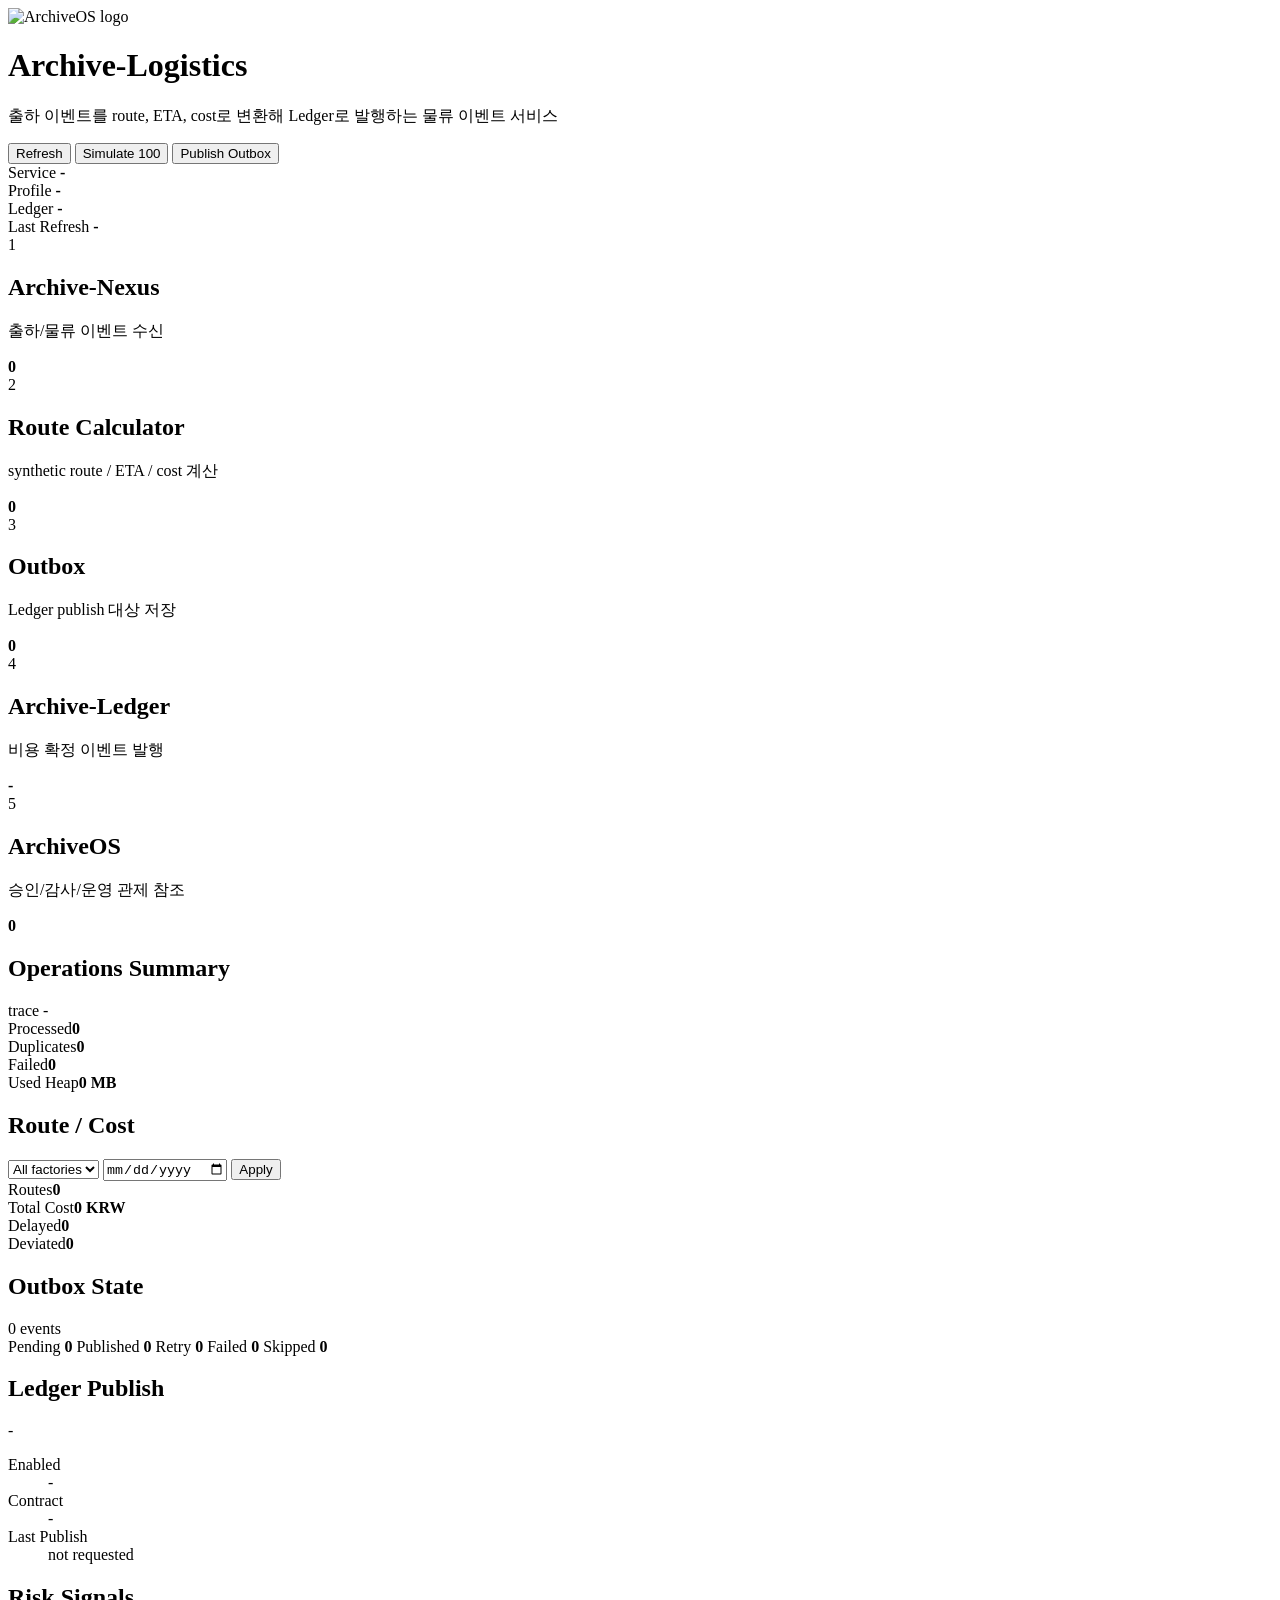
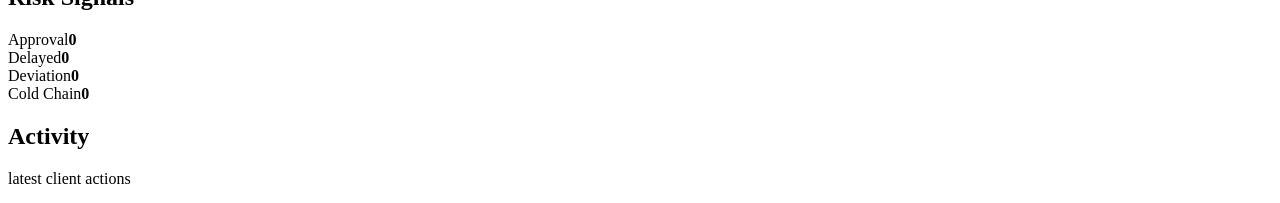
==== src/main/resources/static/index.html @ fa1ce6f7 "feat: add Logistics operations dashboard" ====
<!doctype html>
<html lang="ko">
<head>
  <meta charset="utf-8">
  <meta name="viewport" content="width=device-width, initial-scale=1">
  <title>Archive-Logistics Operations</title>
  <link rel="stylesheet" href="/styles.css">
</head>
<body>
  <header class="topbar">
    <div class="brand">
      <img src="/assets/logo.png" alt="ArchiveOS logo">
      <div>
        <h1>Archive-Logistics</h1>
        <p>출하 이벤트를 route, ETA, cost로 변환해 Ledger로 발행하는 물류 이벤트 서비스</p>
      </div>
    </div>
    <div class="actions">
      <button id="refreshButton" type="button">Refresh</button>
      <button id="simulateButton" type="button">Simulate 100</button>
      <button id="publishButton" type="button">Publish Outbox</button>
    </div>
  </header>

  <main>
    <section class="status-strip" aria-label="service status">
      <div>
        <span>Service</span>
        <strong id="serviceStatus">-</strong>
      </div>
      <div>
        <span>Profile</span>
        <strong id="profile">-</strong>
      </div>
      <div>
        <span>Ledger</span>
        <strong id="ledgerStatus">-</strong>
      </div>
      <div>
        <span>Last Refresh</span>
        <strong id="lastRefresh">-</strong>
      </div>
    </section>

    <section class="pipeline" aria-label="event processing flow">
      <article class="stage">
        <span class="stage-label">1</span>
        <h2>Archive-Nexus</h2>
        <p>출하/물류 이벤트 수신</p>
        <strong id="receivedEvents">0</strong>
      </article>
      <article class="stage">
        <span class="stage-label">2</span>
        <h2>Route Calculator</h2>
        <p>synthetic route / ETA / cost 계산</p>
        <strong id="routePlans">0</strong>
      </article>
      <article class="stage">
        <span class="stage-label">3</span>
        <h2>Outbox</h2>
        <p>Ledger publish 대상 저장</p>
        <strong id="outboxPending">0</strong>
      </article>
      <article class="stage">
        <span class="stage-label">4</span>
        <h2>Archive-Ledger</h2>
        <p>비용 확정 이벤트 발행</p>
        <strong id="ledgerMode">-</strong>
      </article>
      <article class="stage">
        <span class="stage-label">5</span>
        <h2>ArchiveOS</h2>
        <p>승인/감사/운영 관제 참조</p>
        <strong id="approvalRequired">0</strong>
      </article>
    </section>

    <section class="grid">
      <article class="panel">
        <div class="panel-head">
          <h2>Operations Summary</h2>
          <span id="traceId">trace -</span>
        </div>
        <div class="metrics">
          <div><span>Processed</span><strong id="processedEvents">0</strong></div>
          <div><span>Duplicates</span><strong id="duplicateEvents">0</strong></div>
          <div><span>Failed</span><strong id="failedEvents">0</strong></div>
          <div><span>Used Heap</span><strong id="usedHeap">0 MB</strong></div>
        </div>
      </article>

      <article class="panel">
        <div class="panel-head">
          <h2>Route / Cost</h2>
          <form id="routeFilter" class="filter">
            <select id="factoryId" aria-label="factory">
              <option value="">All factories</option>
              <option value="FAC-A">FAC-A</option>
              <option value="FAC-B">FAC-B</option>
              <option value="FAC-C">FAC-C</option>
            </select>
            <input id="summaryDate" type="date" aria-label="date">
            <button type="submit">Apply</button>
          </form>
        </div>
        <div class="metrics">
          <div><span>Routes</span><strong id="summaryRoutes">0</strong></div>
          <div><span>Total Cost</span><strong id="totalCost">0 KRW</strong></div>
          <div><span>Delayed</span><strong id="delayedRoutes">0</strong></div>
          <div><span>Deviated</span><strong id="deviatedRoutes">0</strong></div>
        </div>
      </article>

      <article class="panel">
        <div class="panel-head">
          <h2>Outbox State</h2>
          <span id="outboxTotal">0 events</span>
        </div>
        <div class="outbox-bar" aria-label="outbox distribution">
          <span id="barPending" class="pending"></span>
          <span id="barPublished" class="published"></span>
          <span id="barRetry" class="retry"></span>
          <span id="barFailed" class="failed"></span>
          <span id="barSkipped" class="skipped"></span>
        </div>
        <div class="legend">
          <span><i class="pending"></i>Pending <b id="pendingCount">0</b></span>
          <span><i class="published"></i>Published <b id="publishedCount">0</b></span>
          <span><i class="retry"></i>Retry <b id="retryCount">0</b></span>
          <span><i class="failed"></i>Failed <b id="failedCount">0</b></span>
          <span><i class="skipped"></i>Skipped <b id="skippedCount">0</b></span>
        </div>
      </article>

      <article class="panel">
        <div class="panel-head">
          <h2>Ledger Publish</h2>
          <span id="ledgerEndpoint">-</span>
        </div>
        <dl class="details">
          <div><dt>Enabled</dt><dd id="ledgerEnabled">-</dd></div>
          <div><dt>Contract</dt><dd id="contractMode">-</dd></div>
          <div><dt>Last Publish</dt><dd id="lastPublish">not requested</dd></div>
        </dl>
      </article>
    </section>

    <section class="grid lower">
      <article class="panel">
        <div class="panel-head">
          <h2>Risk Signals</h2>
        </div>
        <div class="metrics">
          <div><span>Approval</span><strong id="riskApproval">0</strong></div>
          <div><span>Delayed</span><strong id="riskDelayed">0</strong></div>
          <div><span>Deviation</span><strong id="riskDeviation">0</strong></div>
          <div><span>Cold Chain</span><strong id="riskColdChain">0</strong></div>
        </div>
      </article>
      <article class="panel log-panel">
        <div class="panel-head">
          <h2>Activity</h2>
          <span>latest client actions</span>
        </div>
        <ol id="activityLog" class="activity"></ol>
      </article>
    </section>
  </main>

  <script src="/app.js"></script>
</body>
</html>
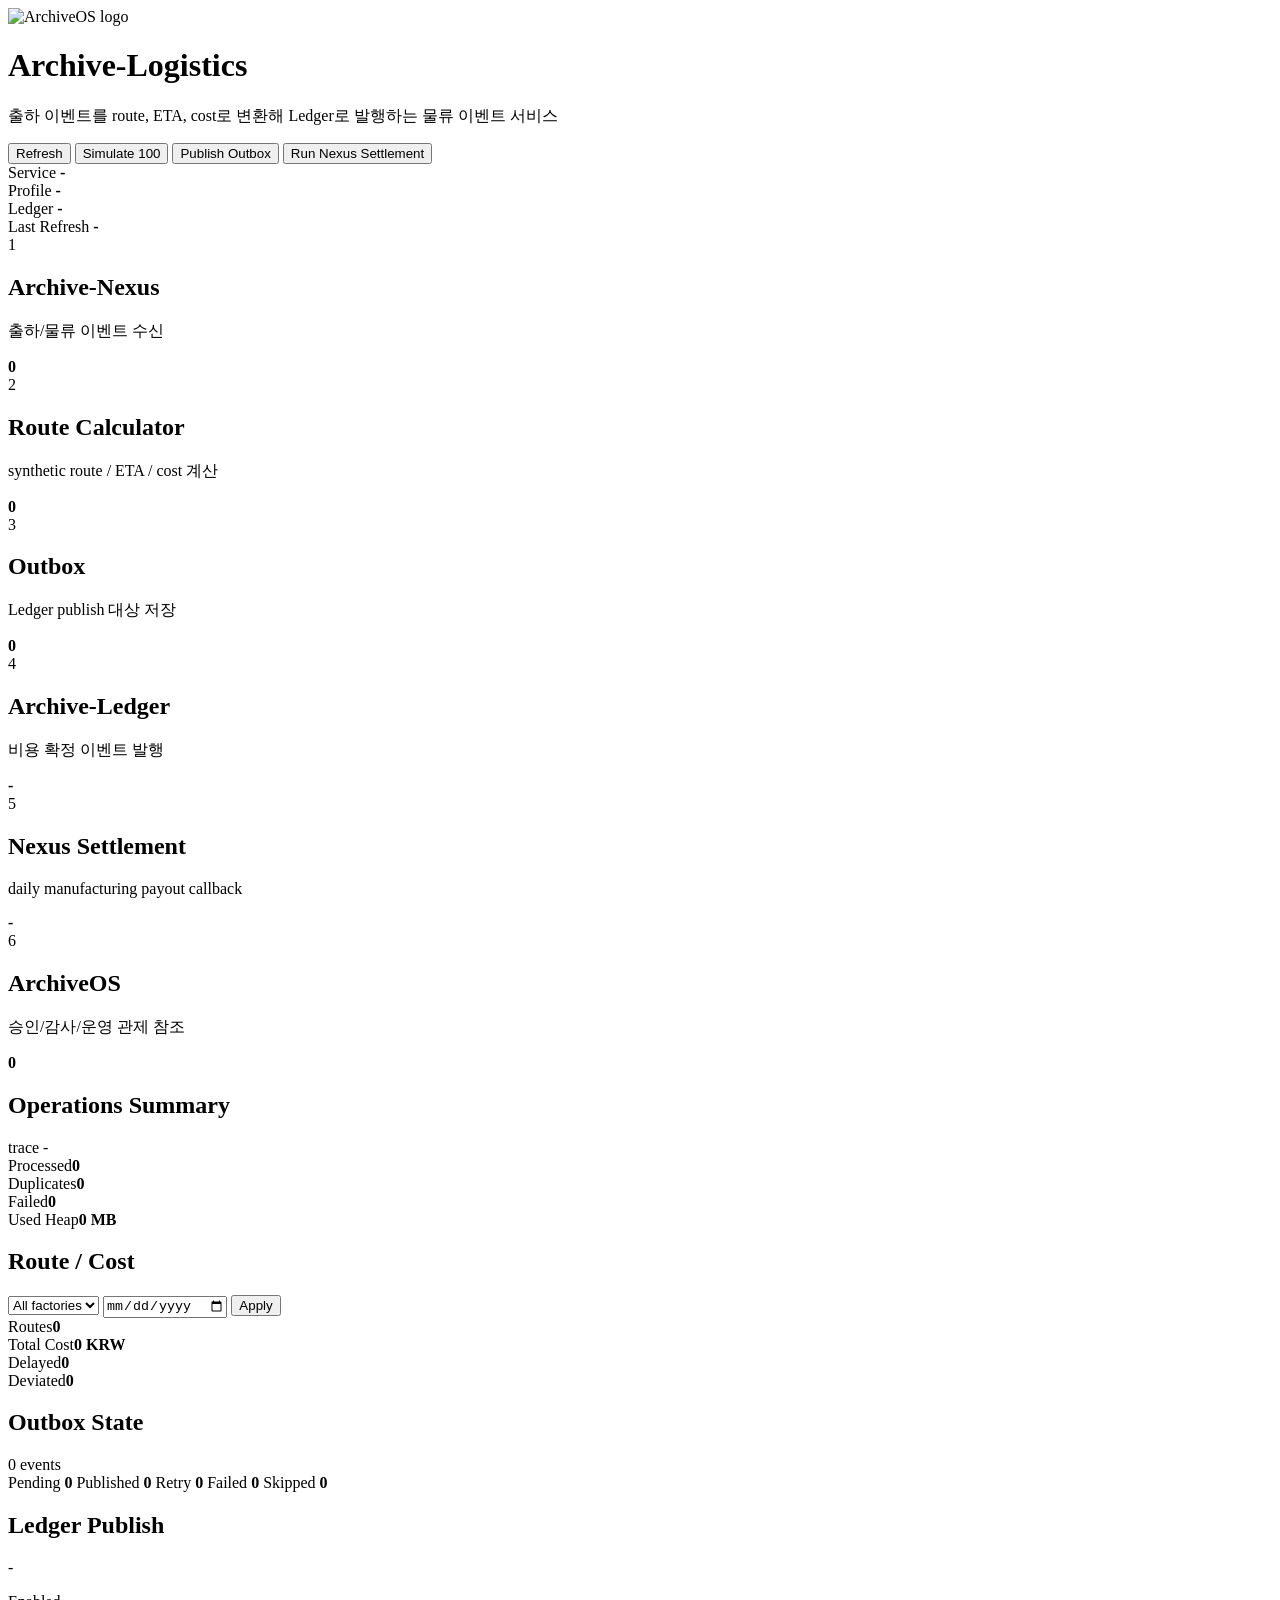
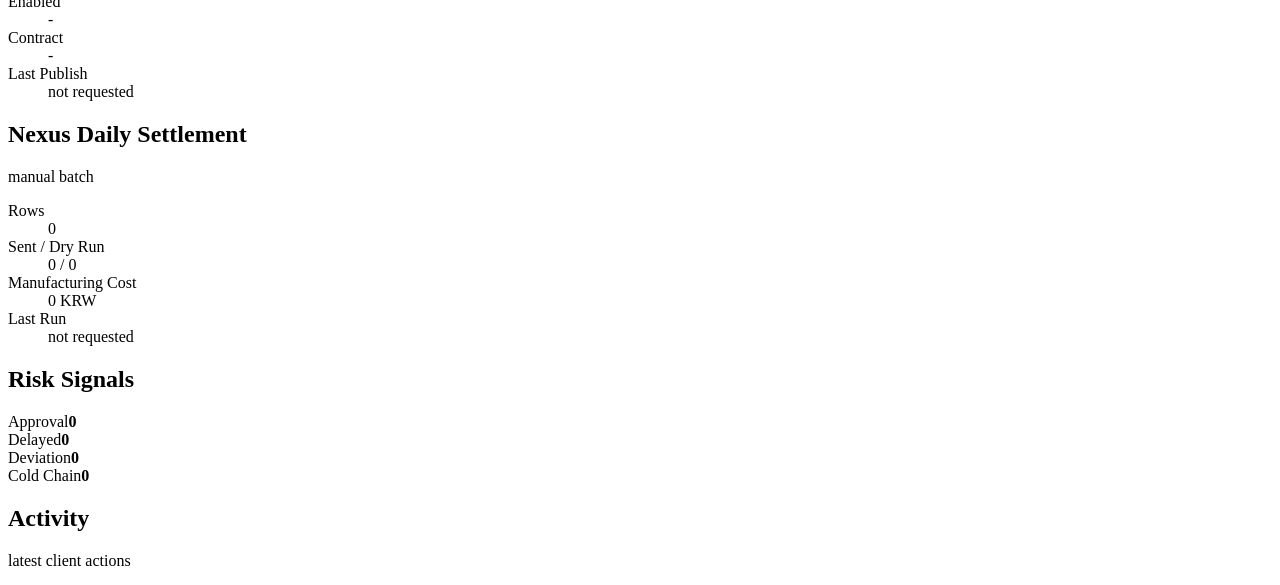
==== commit 86335524: "feat: add Nexus daily settlement batch" ====
--- a/src/main/resources/static/index.html
+++ b/src/main/resources/static/index.html
@@ -19,6 +19,7 @@
       <button id="refreshButton" type="button">Refresh</button>
       <button id="simulateButton" type="button">Simulate 100</button>
       <button id="publishButton" type="button">Publish Outbox</button>
+      <button id="settlementButton" type="button">Run Nexus Settlement</button>
     </div>
   </header>
 
@@ -69,6 +70,12 @@
       </article>
       <article class="stage">
         <span class="stage-label">5</span>
+        <h2>Nexus Settlement</h2>
+        <p>daily manufacturing payout callback</p>
+        <strong id="nexusSettlementStatus">-</strong>
+      </article>
+      <article class="stage">
+        <span class="stage-label">6</span>
         <h2>ArchiveOS</h2>
         <p>승인/감사/운영 관제 참조</p>
         <strong id="approvalRequired">0</strong>
@@ -143,6 +150,19 @@
           <div><dt>Last Publish</dt><dd id="lastPublish">not requested</dd></div>
         </dl>
       </article>
+
+      <article class="panel">
+        <div class="panel-head">
+          <h2>Nexus Daily Settlement</h2>
+          <span id="nexusSettlementMode">manual batch</span>
+        </div>
+        <dl class="details">
+          <div><dt>Rows</dt><dd id="nexusSettlementRows">0</dd></div>
+          <div><dt>Sent / Dry Run</dt><dd id="nexusSettlementSent">0 / 0</dd></div>
+          <div><dt>Manufacturing Cost</dt><dd id="nexusManufacturingCost">0 KRW</dd></div>
+          <div><dt>Last Run</dt><dd id="lastNexusSettlement">not requested</dd></div>
+        </dl>
+      </article>
     </section>
 
     <section class="grid lower">
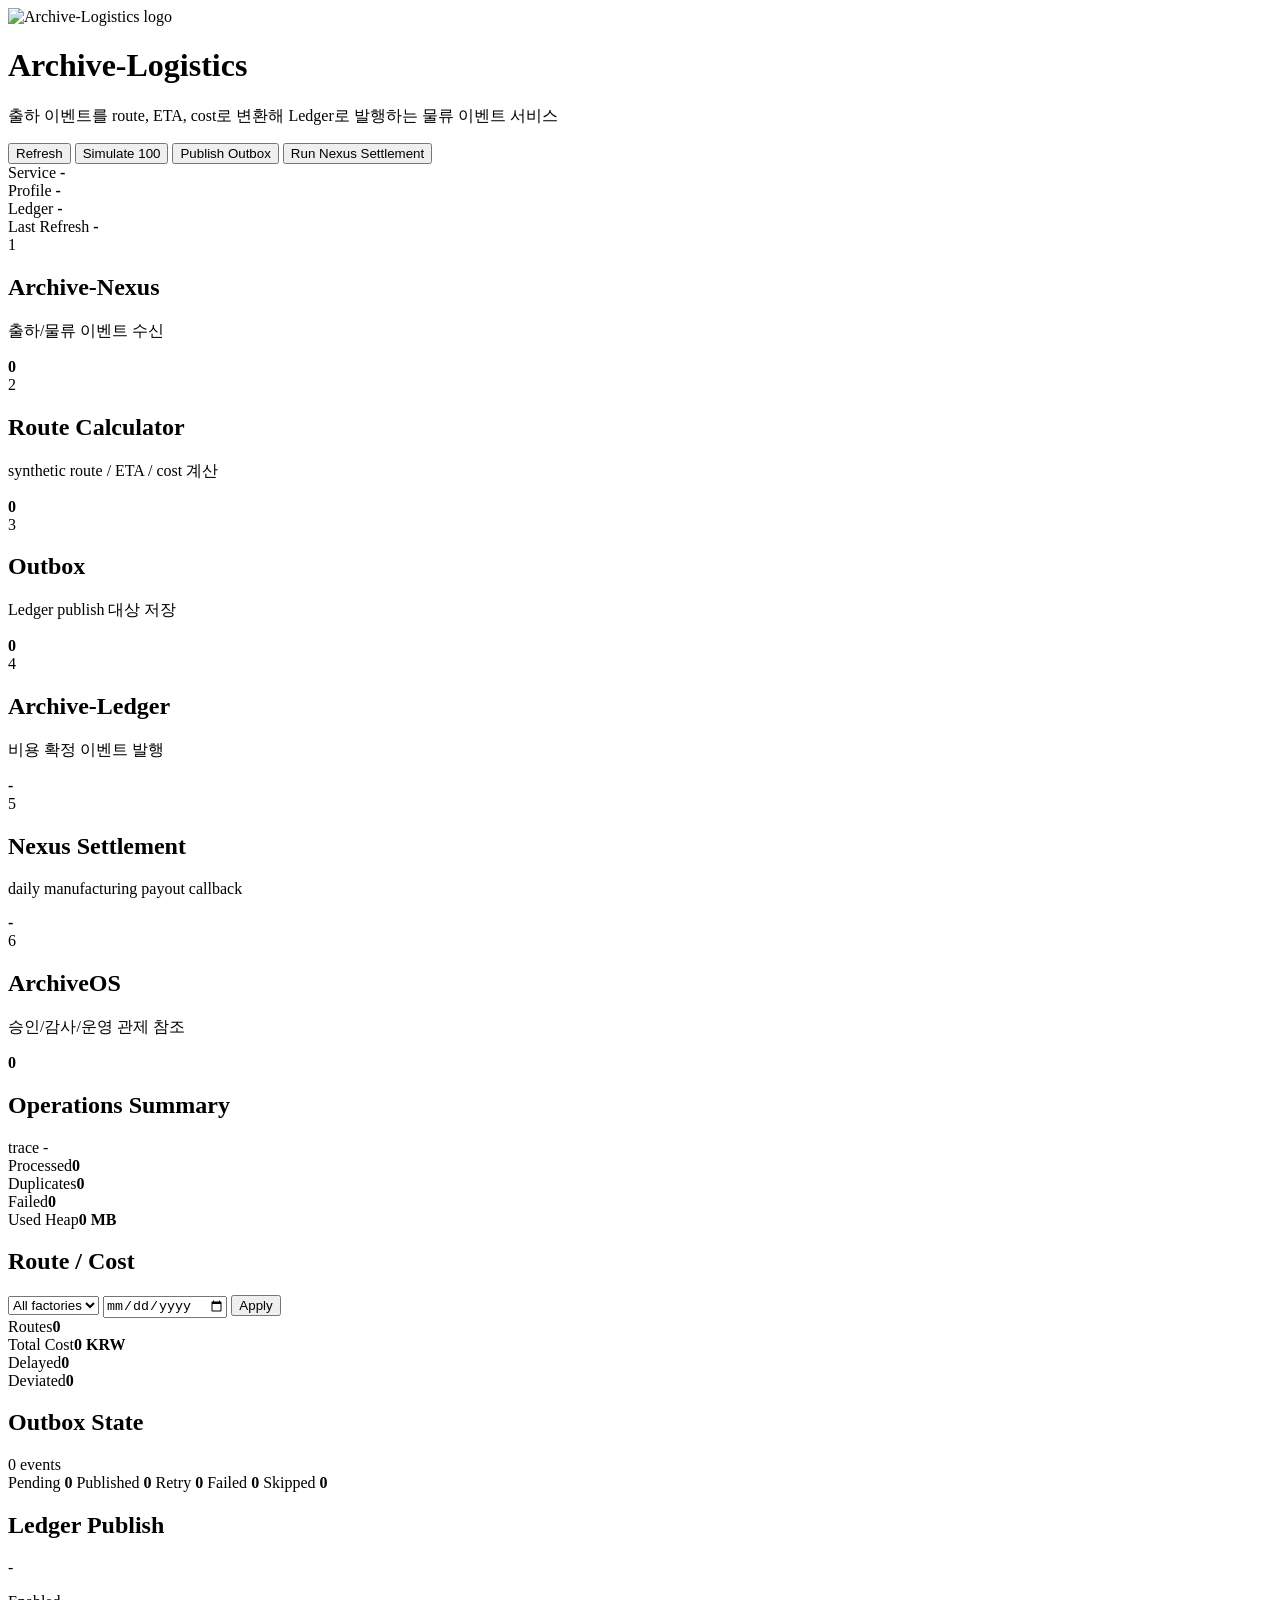
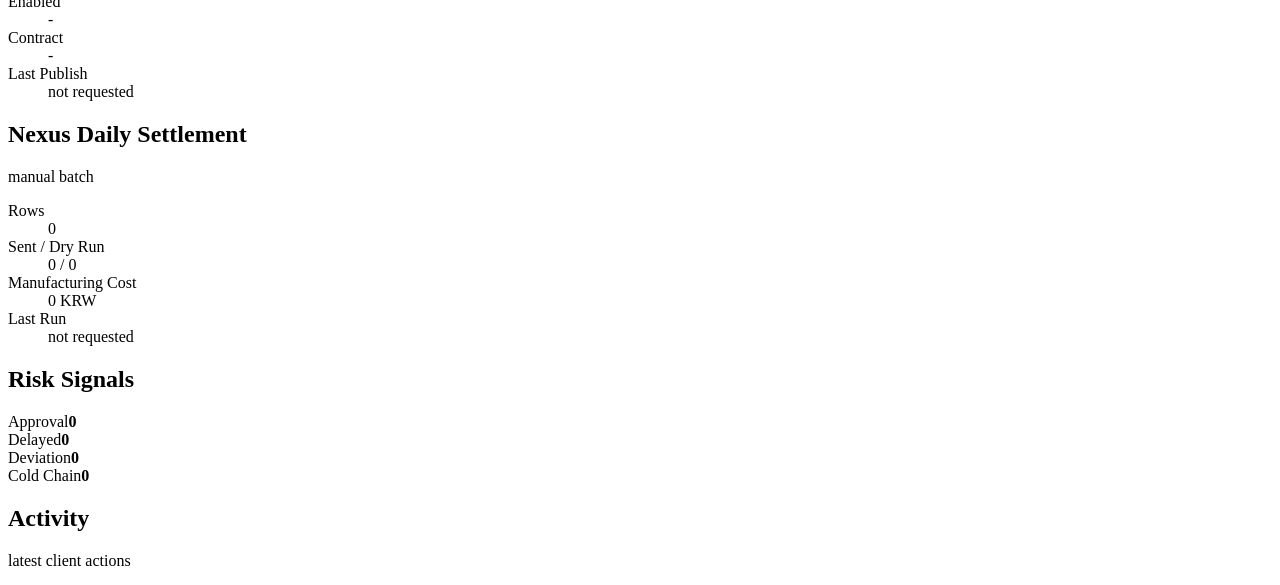
==== commit 0c7d8e3c: "fix: add web favicon assets and align Ledger endpoint" ====
--- a/src/main/resources/static/index.html
+++ b/src/main/resources/static/index.html
@@ -3,13 +3,23 @@
 <head>
   <meta charset="utf-8">
   <meta name="viewport" content="width=device-width, initial-scale=1">
+  <meta name="theme-color" content="#071014">
+  <meta name="application-name" content="Archive-Logistics">
+  <meta name="apple-mobile-web-app-title" content="Archive-Logistics">
   <title>Archive-Logistics Operations</title>
+  <link rel="shortcut icon" href="/favicon.ico">
+  <link rel="icon" href="/favicon.ico" sizes="any">
+  <link rel="icon" href="/favicon-16x16.png" type="image/png" sizes="16x16">
+  <link rel="icon" href="/favicon-32x32.png" type="image/png" sizes="32x32">
+  <link rel="icon" href="/icon-192.png" type="image/png" sizes="192x192">
+  <link rel="apple-touch-icon" href="/apple-touch-icon.png" sizes="180x180">
+  <link rel="manifest" href="/manifest.json">
   <link rel="stylesheet" href="/styles.css">
 </head>
 <body>
   <header class="topbar">
     <div class="brand">
-      <img src="/assets/logo.png" alt="ArchiveOS logo">
+      <img src="/assets/logo.png" alt="Archive-Logistics logo">
       <div>
         <h1>Archive-Logistics</h1>
         <p>출하 이벤트를 route, ETA, cost로 변환해 Ledger로 발행하는 물류 이벤트 서비스</p>
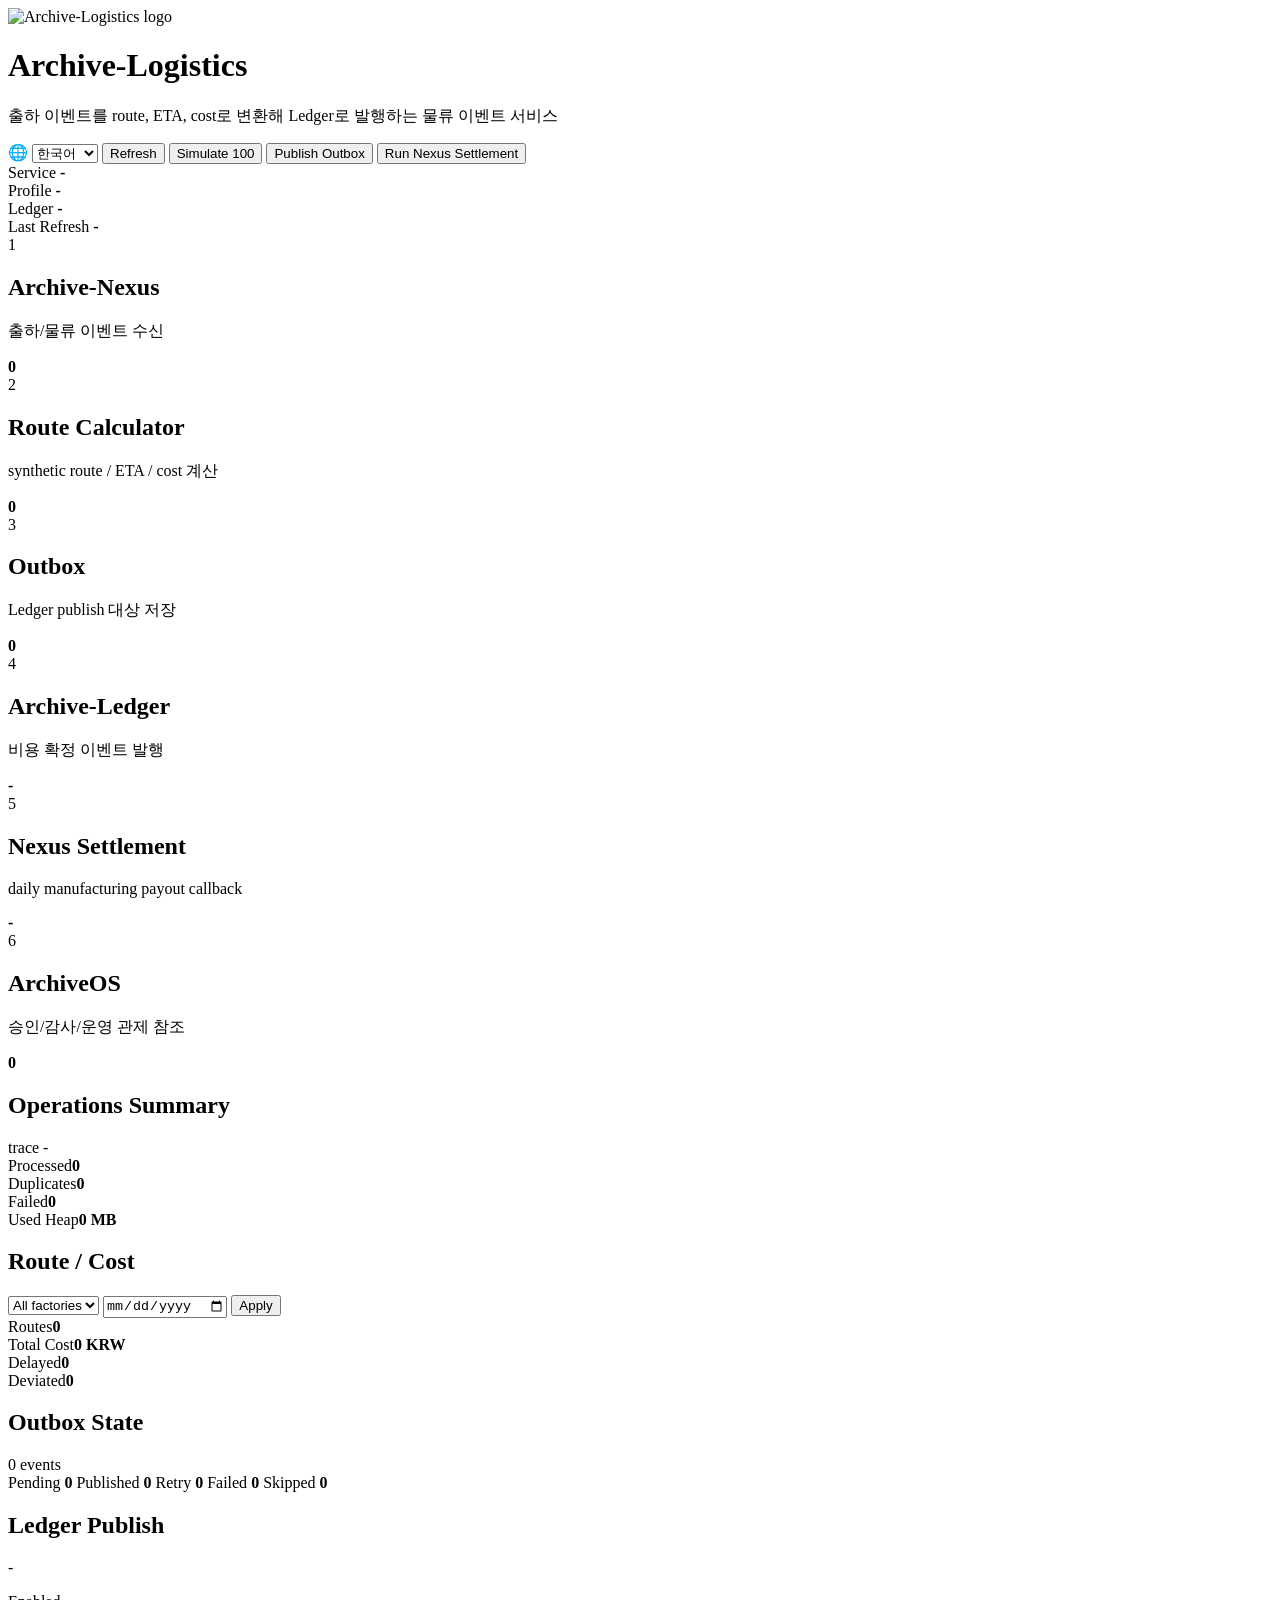
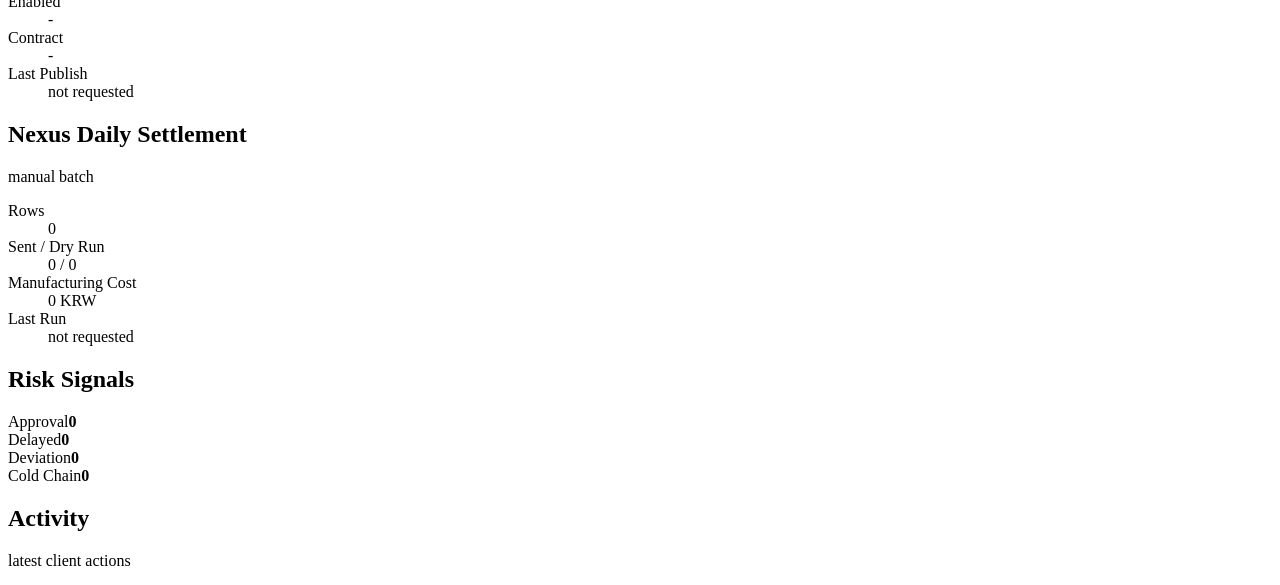
==== commit 963d7d88: "feat: 물류 화면 언어 전환 메뉴 추가" ====
--- a/src/main/resources/static/index.html
+++ b/src/main/resources/static/index.html
@@ -26,6 +26,15 @@
       </div>
     </div>
     <div class="actions">
+      <label class="language-selector" title="Display language">
+        <span aria-hidden="true">🌐</span>
+        <select id="languageSelector" aria-label="Display language">
+          <option value="ko">한국어</option>
+          <option value="en">English</option>
+          <option value="ja">日本語</option>
+          <option value="zh">中文</option>
+        </select>
+      </label>
       <button id="refreshButton" type="button">Refresh</button>
       <button id="simulateButton" type="button">Simulate 100</button>
       <button id="publishButton" type="button">Publish Outbox</button>
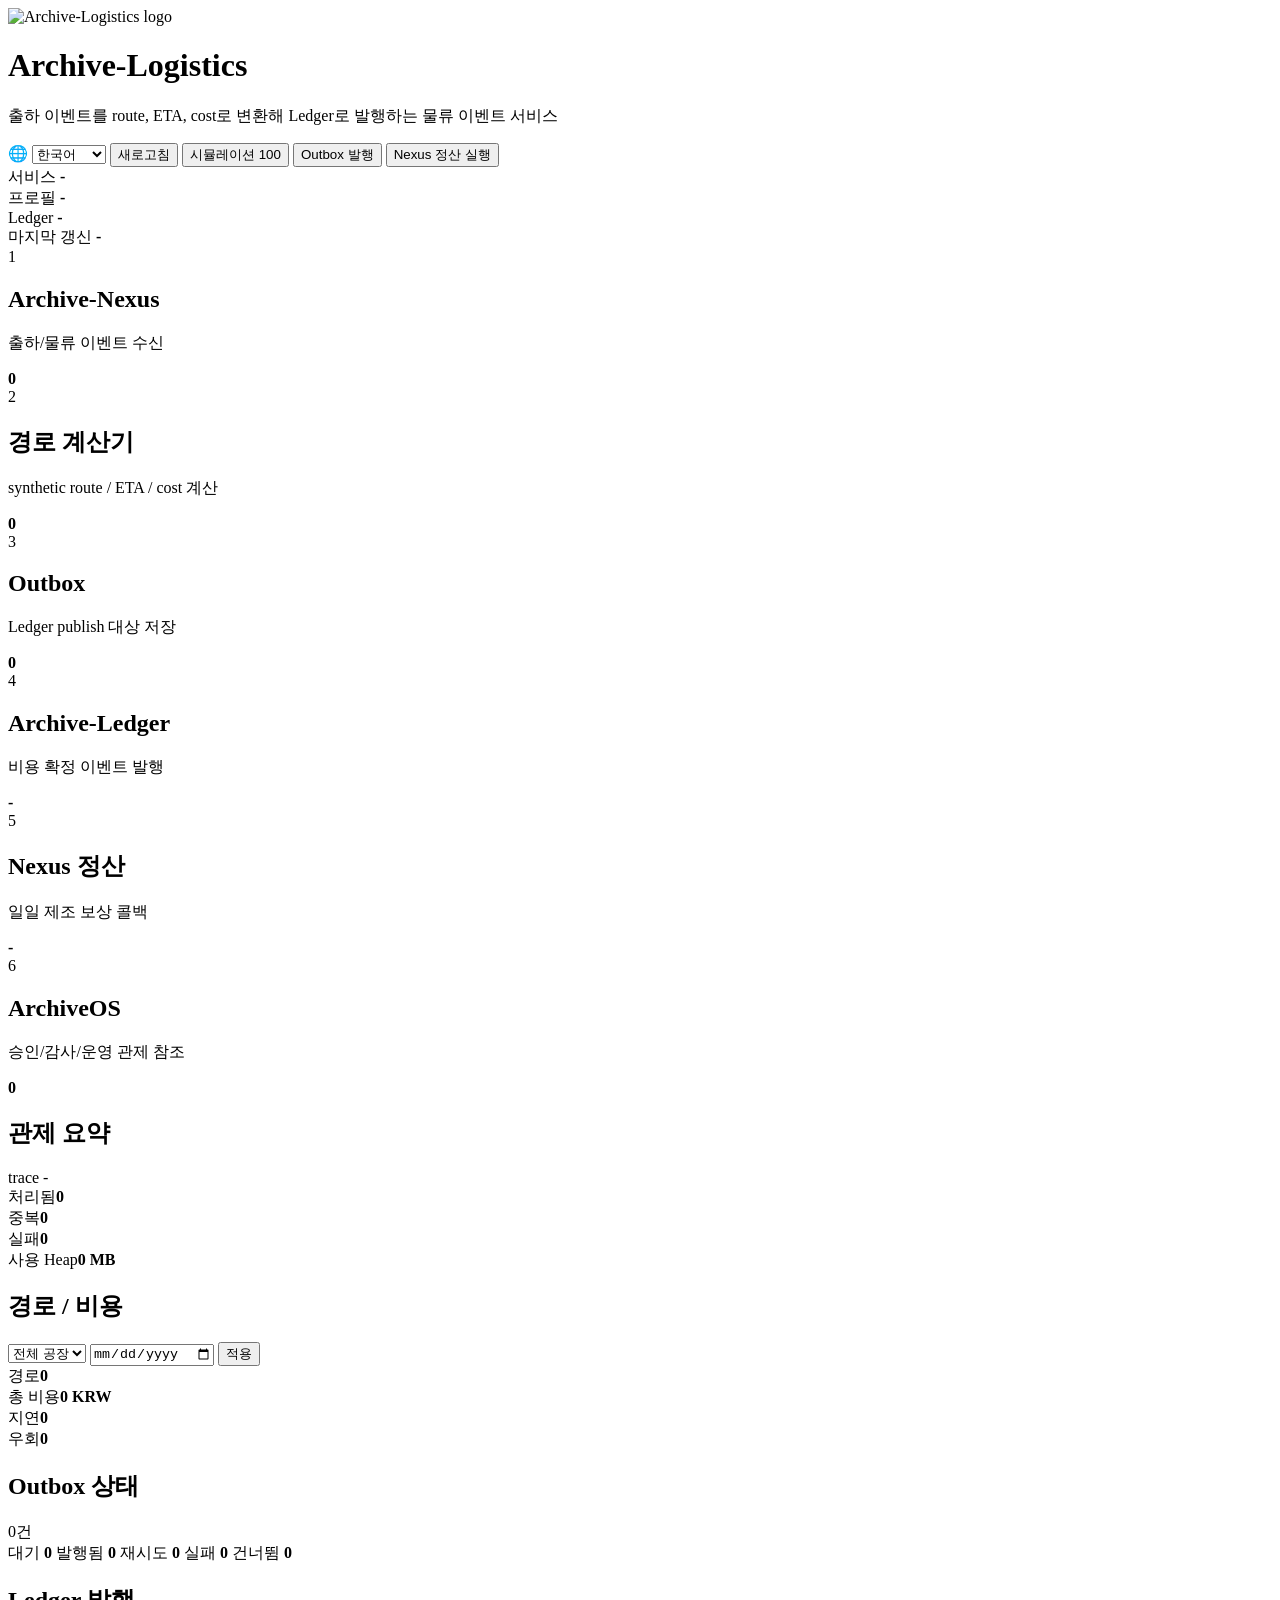
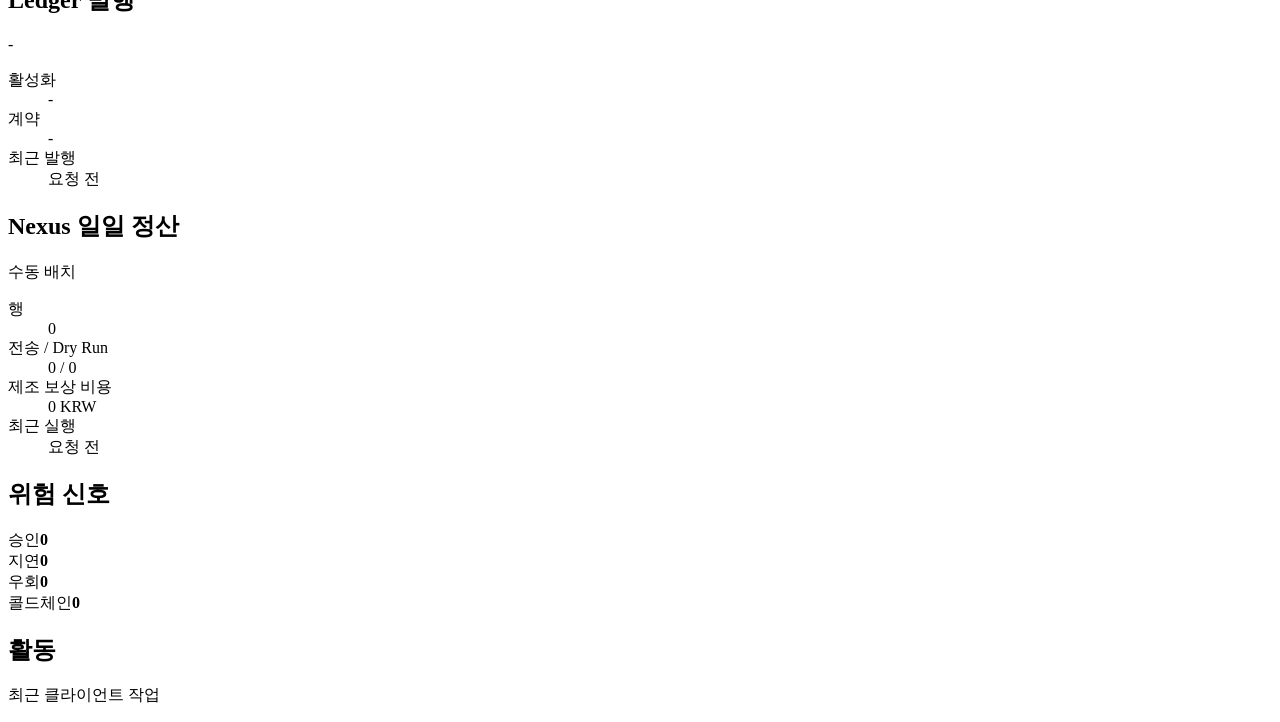
==== commit 092b4c2a: "feat: complete multilingual UI support" ====
--- a/src/main/resources/static/index.html
+++ b/src/main/resources/static/index.html
@@ -22,81 +22,81 @@
       <img src="/assets/logo.png" alt="Archive-Logistics logo">
       <div>
         <h1>Archive-Logistics</h1>
-        <p>출하 이벤트를 route, ETA, cost로 변환해 Ledger로 발행하는 물류 이벤트 서비스</p>
+        <p data-i18n="brand.subtitle">출하 이벤트를 route, ETA, cost로 변환해 Ledger로 발행하는 물류 이벤트 서비스</p>
       </div>
     </div>
     <div class="actions">
-      <label class="language-selector" title="Display language">
+      <label class="language-selector" title="표시 언어" data-i18n-title="common.language">
         <span aria-hidden="true">🌐</span>
-        <select id="languageSelector" aria-label="Display language">
+        <select id="languageSelector" aria-label="표시 언어" data-i18n-aria-label="common.language">
           <option value="ko">한국어</option>
           <option value="en">English</option>
           <option value="ja">日本語</option>
-          <option value="zh">中文</option>
+          <option value="zh-CN">简体中文</option>
         </select>
       </label>
-      <button id="refreshButton" type="button">Refresh</button>
-      <button id="simulateButton" type="button">Simulate 100</button>
-      <button id="publishButton" type="button">Publish Outbox</button>
-      <button id="settlementButton" type="button">Run Nexus Settlement</button>
+      <button id="refreshButton" type="button" data-i18n="common.refresh">새로고침</button>
+      <button id="simulateButton" type="button" data-i18n="common.simulate100">시뮬레이션 100</button>
+      <button id="publishButton" type="button" data-i18n="common.publishOutbox">Outbox 발행</button>
+      <button id="settlementButton" type="button" data-i18n="common.runNexusSettlement">Nexus 정산 실행</button>
     </div>
   </header>
 
   <main>
-    <section class="status-strip" aria-label="service status">
-      <div>
-        <span>Service</span>
+    <section class="status-strip" aria-label="서비스 상태" data-i18n-aria-label="aria.serviceStatus">
+      <div>
+        <span data-i18n="common.service">서비스</span>
         <strong id="serviceStatus">-</strong>
       </div>
       <div>
-        <span>Profile</span>
+        <span data-i18n="common.profile">프로필</span>
         <strong id="profile">-</strong>
       </div>
       <div>
-        <span>Ledger</span>
+        <span data-i18n="common.ledger">Ledger</span>
         <strong id="ledgerStatus">-</strong>
       </div>
       <div>
-        <span>Last Refresh</span>
+        <span data-i18n="common.lastRefresh">마지막 갱신</span>
         <strong id="lastRefresh">-</strong>
       </div>
     </section>
 
-    <section class="pipeline" aria-label="event processing flow">
+    <section class="pipeline" aria-label="이벤트 처리 흐름" data-i18n-aria-label="aria.eventProcessingFlow">
       <article class="stage">
         <span class="stage-label">1</span>
         <h2>Archive-Nexus</h2>
-        <p>출하/물류 이벤트 수신</p>
+        <p data-i18n="pipeline.nexusDescription">출하/물류 이벤트 수신</p>
         <strong id="receivedEvents">0</strong>
       </article>
       <article class="stage">
         <span class="stage-label">2</span>
-        <h2>Route Calculator</h2>
-        <p>synthetic route / ETA / cost 계산</p>
+        <h2 data-i18n="pipeline.routeTitle">경로 계산기</h2>
+        <p data-i18n="pipeline.routeDescription">synthetic route / ETA / cost 계산</p>
         <strong id="routePlans">0</strong>
       </article>
       <article class="stage">
         <span class="stage-label">3</span>
         <h2>Outbox</h2>
-        <p>Ledger publish 대상 저장</p>
+        <p data-i18n="pipeline.outboxDescription">Ledger publish 대상 저장</p>
         <strong id="outboxPending">0</strong>
       </article>
       <article class="stage">
         <span class="stage-label">4</span>
         <h2>Archive-Ledger</h2>
-        <p>비용 확정 이벤트 발행</p>
+        <p data-i18n="pipeline.ledgerDescription">비용 확정 이벤트 발행</p>
         <strong id="ledgerMode">-</strong>
       </article>
       <article class="stage">
         <span class="stage-label">5</span>
-        <h2>Nexus Settlement</h2>
-        <p>daily manufacturing payout callback</p>
+        <h2 data-i18n="pipeline.nexusSettlementTitle">Nexus 정산</h2>
+        <p data-i18n="pipeline.nexusSettlementDescription">일일 제조 보상 콜백</p>
         <strong id="nexusSettlementStatus">-</strong>
       </article>
       <article class="stage">
         <span class="stage-label">6</span>
         <h2>ArchiveOS</h2>
-        <p>승인/감사/운영 관제 참조</p>
+        <p data-i18n="pipeline.archiveOsDescription">승인/감사/운영 관제 참조</p>
         <strong id="approvalRequired">0</strong>
       </article>
     </section>
@@ -104,45 +104,45 @@
     <section class="grid">
       <article class="panel">
         <div class="panel-head">
-          <h2>Operations Summary</h2>
+          <h2 data-i18n="panel.operationsSummary">관제 요약</h2>
           <span id="traceId">trace -</span>
         </div>
         <div class="metrics">
-          <div><span>Processed</span><strong id="processedEvents">0</strong></div>
-          <div><span>Duplicates</span><strong id="duplicateEvents">0</strong></div>
-          <div><span>Failed</span><strong id="failedEvents">0</strong></div>
-          <div><span>Used Heap</span><strong id="usedHeap">0 MB</strong></div>
-        </div>
-      </article>
-
-      <article class="panel">
-        <div class="panel-head">
-          <h2>Route / Cost</h2>
+          <div><span data-i18n="panel.processed">처리됨</span><strong id="processedEvents">0</strong></div>
+          <div><span data-i18n="panel.duplicates">중복</span><strong id="duplicateEvents">0</strong></div>
+          <div><span data-i18n="panel.failed">실패</span><strong id="failedEvents">0</strong></div>
+          <div><span data-i18n="panel.usedHeap">사용 Heap</span><strong id="usedHeap">0 MB</strong></div>
+        </div>
+      </article>
+
+      <article class="panel">
+        <div class="panel-head">
+          <h2 data-i18n="panel.routeCost">경로 / 비용</h2>
           <form id="routeFilter" class="filter">
-            <select id="factoryId" aria-label="factory">
-              <option value="">All factories</option>
+            <select id="factoryId" aria-label="공장" data-i18n-aria-label="aria.factory">
+              <option value="" data-i18n="common.allFactories">전체 공장</option>
               <option value="FAC-A">FAC-A</option>
               <option value="FAC-B">FAC-B</option>
               <option value="FAC-C">FAC-C</option>
             </select>
-            <input id="summaryDate" type="date" aria-label="date">
-            <button type="submit">Apply</button>
+            <input id="summaryDate" type="date" aria-label="날짜" data-i18n-aria-label="aria.date">
+            <button type="submit" data-i18n="common.apply">적용</button>
           </form>
         </div>
         <div class="metrics">
-          <div><span>Routes</span><strong id="summaryRoutes">0</strong></div>
-          <div><span>Total Cost</span><strong id="totalCost">0 KRW</strong></div>
-          <div><span>Delayed</span><strong id="delayedRoutes">0</strong></div>
-          <div><span>Deviated</span><strong id="deviatedRoutes">0</strong></div>
-        </div>
-      </article>
-
-      <article class="panel">
-        <div class="panel-head">
-          <h2>Outbox State</h2>
-          <span id="outboxTotal">0 events</span>
-        </div>
-        <div class="outbox-bar" aria-label="outbox distribution">
+          <div><span data-i18n="panel.routes">경로</span><strong id="summaryRoutes">0</strong></div>
+          <div><span data-i18n="panel.totalCost">총 비용</span><strong id="totalCost">0 KRW</strong></div>
+          <div><span data-i18n="panel.delayed">지연</span><strong id="delayedRoutes">0</strong></div>
+          <div><span data-i18n="panel.deviated">우회</span><strong id="deviatedRoutes">0</strong></div>
+        </div>
+      </article>
+
+      <article class="panel">
+        <div class="panel-head">
+          <h2 data-i18n="panel.outboxState">Outbox 상태</h2>
+          <span id="outboxTotal">0건</span>
+        </div>
+        <div class="outbox-bar" aria-label="Outbox 분포" data-i18n-aria-label="aria.outboxDistribution">
           <span id="barPending" class="pending"></span>
           <span id="barPublished" class="published"></span>
           <span id="barRetry" class="retry"></span>
@@ -150,36 +150,36 @@
           <span id="barSkipped" class="skipped"></span>
         </div>
         <div class="legend">
-          <span><i class="pending"></i>Pending <b id="pendingCount">0</b></span>
-          <span><i class="published"></i>Published <b id="publishedCount">0</b></span>
-          <span><i class="retry"></i>Retry <b id="retryCount">0</b></span>
-          <span><i class="failed"></i>Failed <b id="failedCount">0</b></span>
-          <span><i class="skipped"></i>Skipped <b id="skippedCount">0</b></span>
-        </div>
-      </article>
-
-      <article class="panel">
-        <div class="panel-head">
-          <h2>Ledger Publish</h2>
+          <span><i class="pending"></i><span data-i18n="panel.pending">대기</span> <b id="pendingCount">0</b></span>
+          <span><i class="published"></i><span data-i18n="panel.published">발행됨</span> <b id="publishedCount">0</b></span>
+          <span><i class="retry"></i><span data-i18n="panel.retry">재시도</span> <b id="retryCount">0</b></span>
+          <span><i class="failed"></i><span data-i18n="panel.failed">실패</span> <b id="failedCount">0</b></span>
+          <span><i class="skipped"></i><span data-i18n="panel.skipped">건너뜀</span> <b id="skippedCount">0</b></span>
+        </div>
+      </article>
+
+      <article class="panel">
+        <div class="panel-head">
+          <h2 data-i18n="panel.ledgerPublish">Ledger 발행</h2>
           <span id="ledgerEndpoint">-</span>
         </div>
         <dl class="details">
-          <div><dt>Enabled</dt><dd id="ledgerEnabled">-</dd></div>
-          <div><dt>Contract</dt><dd id="contractMode">-</dd></div>
-          <div><dt>Last Publish</dt><dd id="lastPublish">not requested</dd></div>
+          <div><dt data-i18n="common.enabled">활성화</dt><dd id="ledgerEnabled">-</dd></div>
+          <div><dt data-i18n="common.contract">계약</dt><dd id="contractMode">-</dd></div>
+          <div><dt data-i18n="panel.lastPublish">최근 발행</dt><dd id="lastPublish" data-i18n="common.notRequested">요청 전</dd></div>
         </dl>
       </article>
 
       <article class="panel">
         <div class="panel-head">
-          <h2>Nexus Daily Settlement</h2>
-          <span id="nexusSettlementMode">manual batch</span>
+          <h2 data-i18n="panel.nexusDailySettlement">Nexus 일일 정산</h2>
+          <span id="nexusSettlementMode" data-i18n="common.manualBatch">수동 배치</span>
         </div>
         <dl class="details">
-          <div><dt>Rows</dt><dd id="nexusSettlementRows">0</dd></div>
-          <div><dt>Sent / Dry Run</dt><dd id="nexusSettlementSent">0 / 0</dd></div>
-          <div><dt>Manufacturing Cost</dt><dd id="nexusManufacturingCost">0 KRW</dd></div>
-          <div><dt>Last Run</dt><dd id="lastNexusSettlement">not requested</dd></div>
+          <div><dt data-i18n="panel.rows">행</dt><dd id="nexusSettlementRows">0</dd></div>
+          <div><dt data-i18n="panel.sentDryRun">전송 / Dry Run</dt><dd id="nexusSettlementSent">0 / 0</dd></div>
+          <div><dt data-i18n="panel.manufacturingCost">제조 보상 비용</dt><dd id="nexusManufacturingCost">0 KRW</dd></div>
+          <div><dt data-i18n="panel.lastRun">최근 실행</dt><dd id="lastNexusSettlement" data-i18n="common.notRequested">요청 전</dd></div>
         </dl>
       </article>
     </section>
@@ -187,25 +187,26 @@
     <section class="grid lower">
       <article class="panel">
         <div class="panel-head">
-          <h2>Risk Signals</h2>
+          <h2 data-i18n="panel.riskSignals">위험 신호</h2>
         </div>
         <div class="metrics">
-          <div><span>Approval</span><strong id="riskApproval">0</strong></div>
-          <div><span>Delayed</span><strong id="riskDelayed">0</strong></div>
-          <div><span>Deviation</span><strong id="riskDeviation">0</strong></div>
-          <div><span>Cold Chain</span><strong id="riskColdChain">0</strong></div>
+          <div><span data-i18n="panel.approval">승인</span><strong id="riskApproval">0</strong></div>
+          <div><span data-i18n="panel.delayed">지연</span><strong id="riskDelayed">0</strong></div>
+          <div><span data-i18n="panel.deviation">우회</span><strong id="riskDeviation">0</strong></div>
+          <div><span data-i18n="panel.coldChain">콜드체인</span><strong id="riskColdChain">0</strong></div>
         </div>
       </article>
       <article class="panel log-panel">
         <div class="panel-head">
-          <h2>Activity</h2>
-          <span>latest client actions</span>
+          <h2 data-i18n="panel.activity">활동</h2>
+          <span data-i18n="panel.latestClientActions">최근 클라이언트 작업</span>
         </div>
         <ol id="activityLog" class="activity"></ol>
       </article>
     </section>
   </main>
 
+  <script src="/i18n.js"></script>
   <script src="/app.js"></script>
 </body>
 </html>
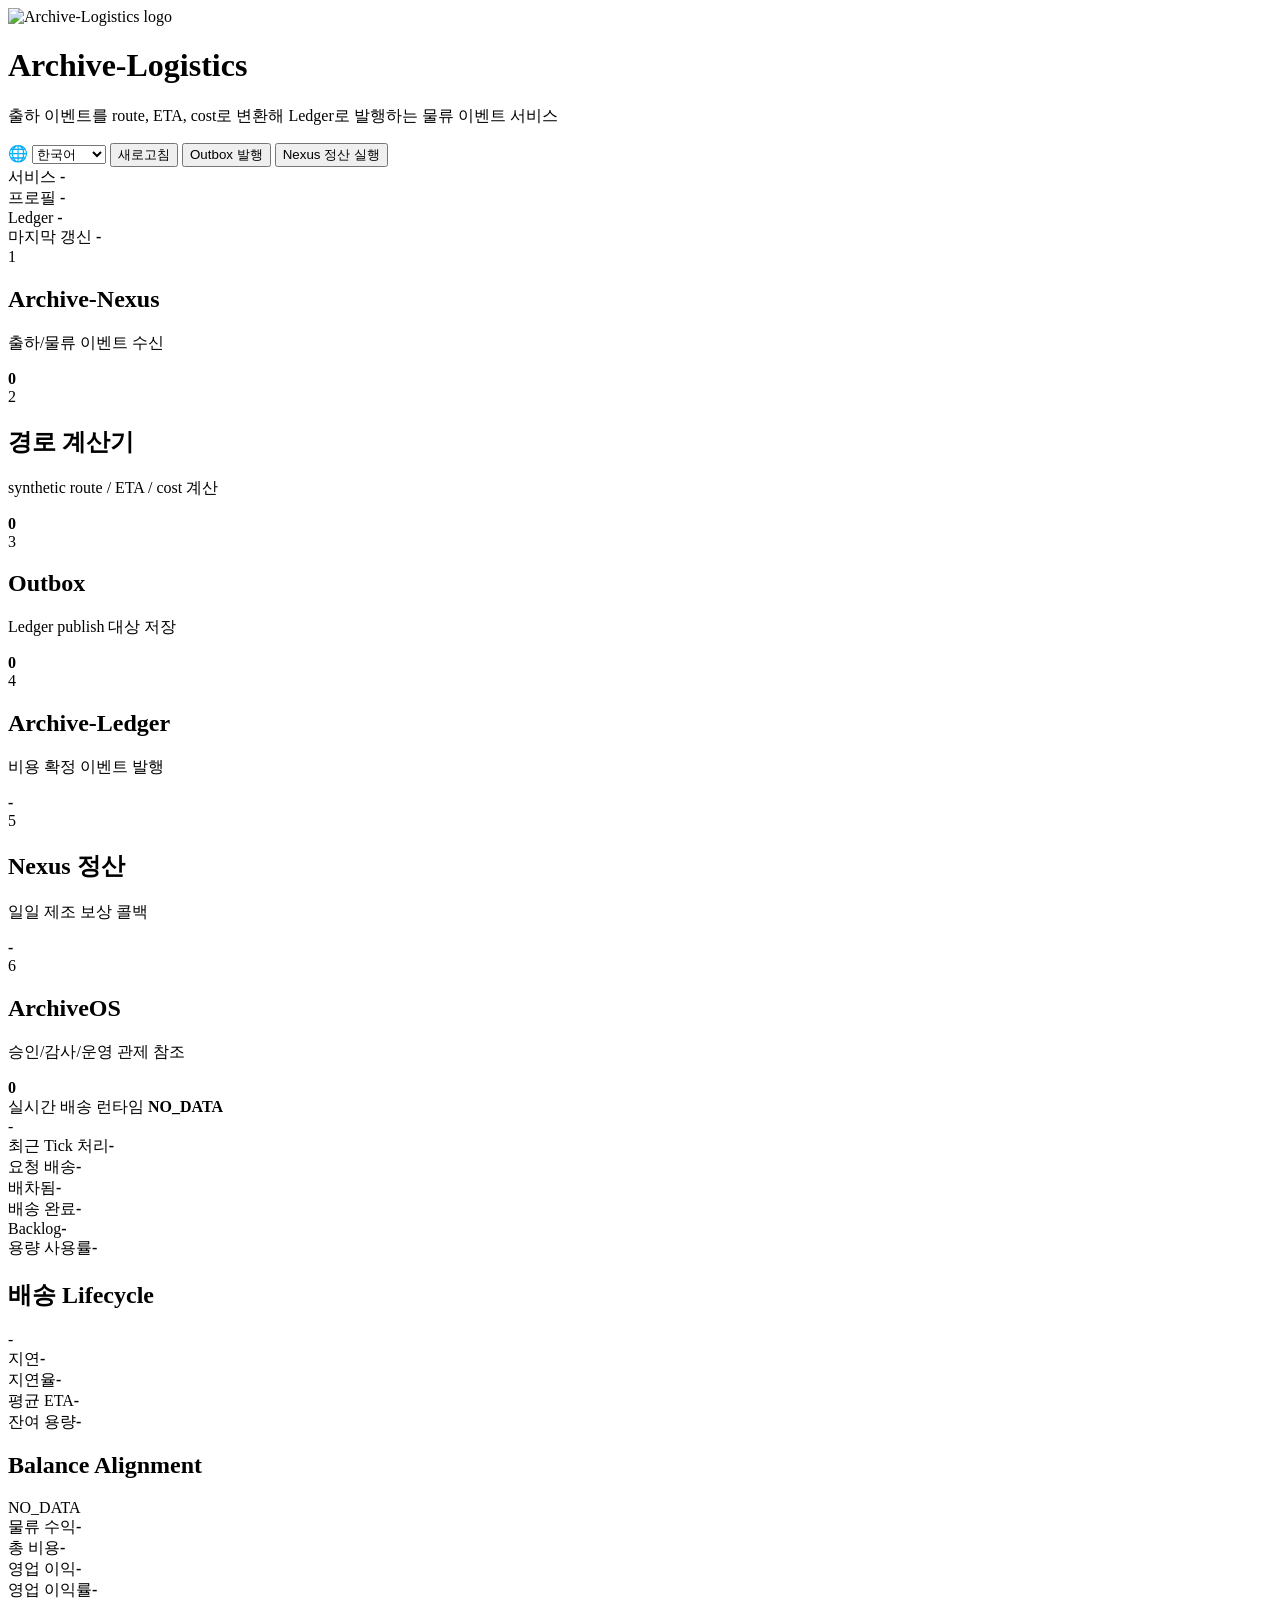
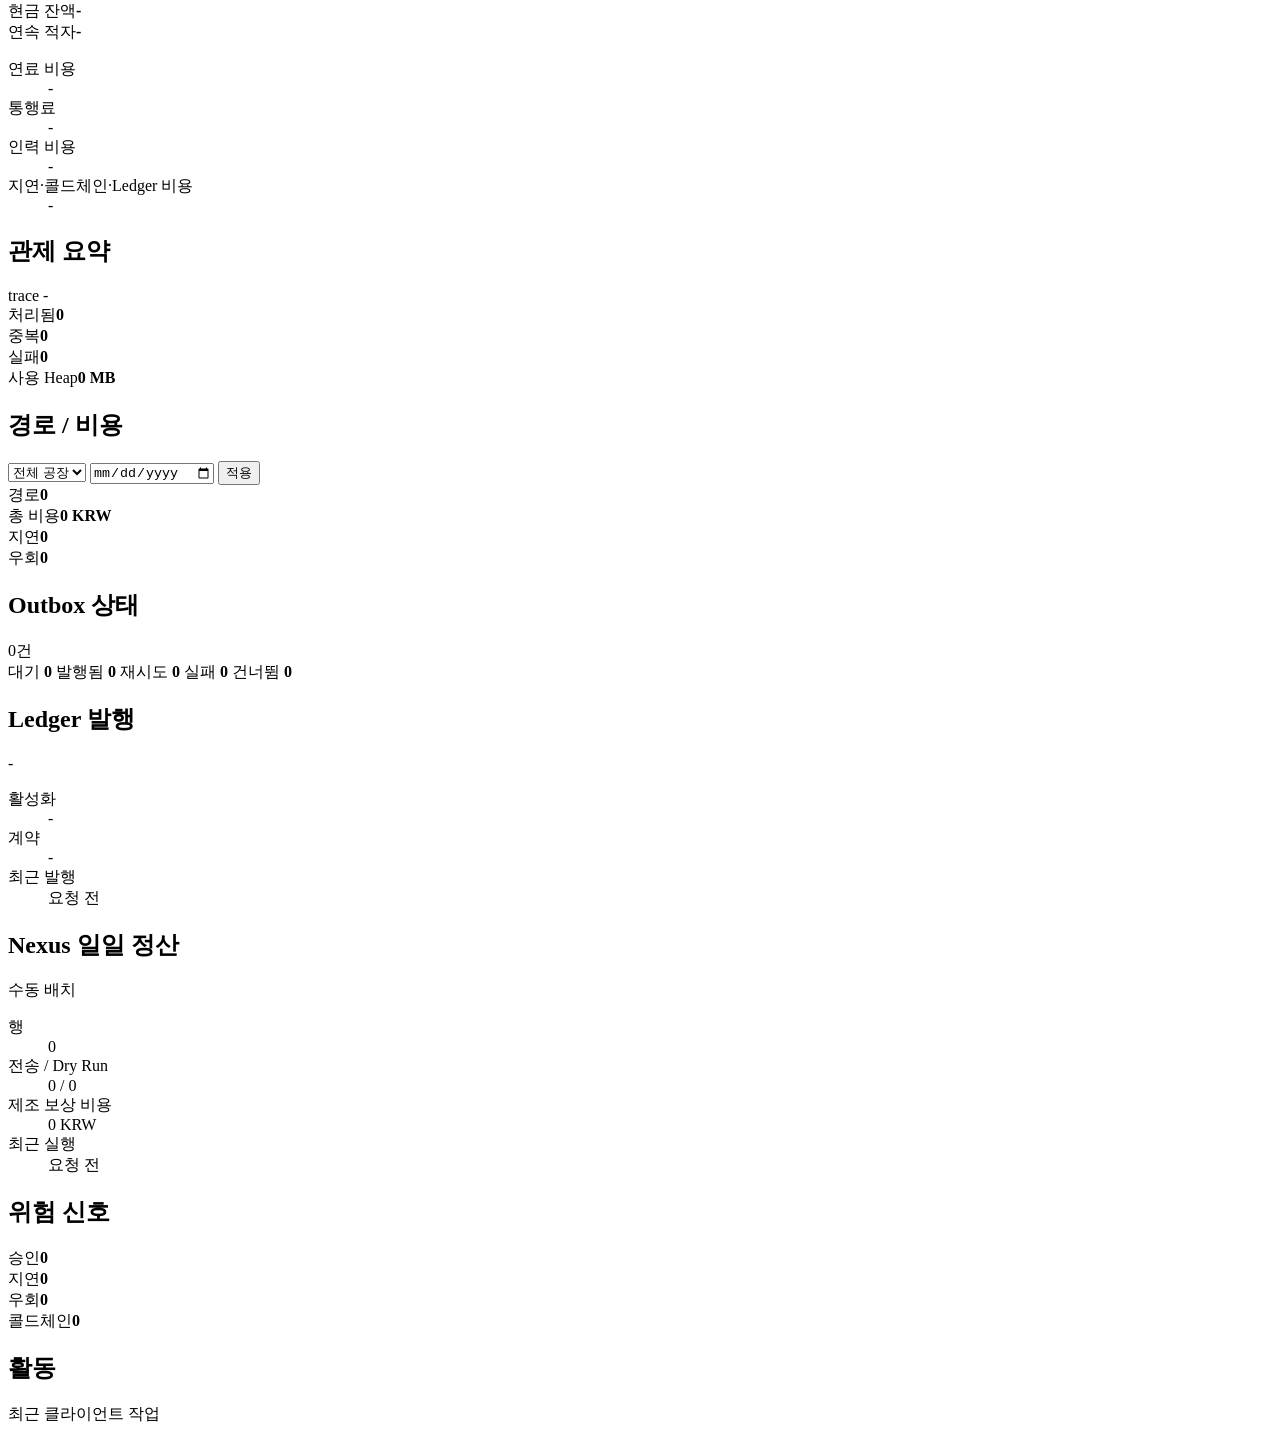
==== commit a25eab39: "기능: Logistics 런타임 대시보드 정리" ====
--- a/src/main/resources/static/index.html
+++ b/src/main/resources/static/index.html
@@ -36,7 +36,6 @@
         </select>
       </label>
       <button id="refreshButton" type="button" data-i18n="common.refresh">새로고침</button>
-      <button id="simulateButton" type="button" data-i18n="common.simulate100">시뮬레이션 100</button>
       <button id="publishButton" type="button" data-i18n="common.publishOutbox">Outbox 발행</button>
       <button id="settlementButton" type="button" data-i18n="common.runNexusSettlement">Nexus 정산 실행</button>
     </div>
@@ -101,7 +100,59 @@
       </article>
     </section>
 
+    <section class="runtime-overview" aria-label="Runtime overview" data-i18n-aria-label="aria.runtimeOverview">
+      <div class="runtime-overview-head">
+        <div>
+          <span data-i18n="panel.liveRuntime">실시간 배송 런타임</span>
+          <strong id="runtimePipelineStatus">NO_DATA</strong>
+        </div>
+        <span id="runtimeLastEvent">-</span>
+      </div>
+      <div class="runtime-metrics">
+        <div><span data-i18n="panel.tickFlow">최근 Tick 처리</span><strong id="runtimeTickFlow">-</strong></div>
+        <div><span data-i18n="panel.shipmentsRequested">요청 배송</span><strong id="lifecycleRequested">-</strong></div>
+        <div><span data-i18n="panel.dispatched">배차됨</span><strong id="lifecycleDispatched">-</strong></div>
+        <div><span data-i18n="panel.completed">배송 완료</span><strong id="lifecycleCompleted">-</strong></div>
+        <div><span data-i18n="panel.backlog">Backlog</span><strong id="runtimeBacklog">-</strong></div>
+        <div><span data-i18n="panel.capacityUtilization">용량 사용률</span><strong id="runtimeCapacityUtilization">-</strong></div>
+      </div>
+    </section>
+
     <section class="grid">
+      <article class="panel">
+        <div class="panel-head">
+          <h2 data-i18n="panel.shipmentLifecycle">배송 Lifecycle</h2>
+          <span id="lifecycleBottleneck">-</span>
+        </div>
+        <div class="metrics lifecycle-metrics">
+          <div><span data-i18n="panel.delayed">지연</span><strong id="lifecycleDelayed">-</strong></div>
+          <div><span data-i18n="panel.delayRate">지연율</span><strong id="lifecycleDelayRate">-</strong></div>
+          <div><span data-i18n="panel.averageEta">평균 ETA</span><strong id="lifecycleAverageEta">-</strong></div>
+          <div><span data-i18n="panel.remainingCapacity">잔여 용량</span><strong id="lifecycleRemainingCapacity">-</strong></div>
+        </div>
+      </article>
+
+      <article class="panel">
+        <div class="panel-head">
+          <h2 data-i18n="panel.balanceAlignment">Balance Alignment</h2>
+          <span id="balanceScope">NO_DATA</span>
+        </div>
+        <div class="metrics balance-metrics">
+          <div><span data-i18n="panel.logisticsRevenue">물류 수익</span><strong id="balanceRevenue">-</strong></div>
+          <div><span data-i18n="panel.totalCost">총 비용</span><strong id="balanceCost">-</strong></div>
+          <div><span data-i18n="panel.operatingProfit">영업 이익</span><strong id="balanceProfit">-</strong></div>
+          <div><span data-i18n="panel.operatingMargin">영업 이익률</span><strong id="balanceMargin">-</strong></div>
+          <div><span data-i18n="panel.cashBalance">현금 잔액</span><strong id="balanceCash">-</strong></div>
+          <div><span data-i18n="panel.negativeProfitStreak">연속 적자</span><strong id="balanceNegativeProfitStreak">-</strong></div>
+        </div>
+        <dl class="balance-details">
+          <div><dt data-i18n="panel.fuelCost">연료 비용</dt><dd id="balanceFuelCost">-</dd></div>
+          <div><dt data-i18n="panel.tollCost">통행료</dt><dd id="balanceTollCost">-</dd></div>
+          <div><dt data-i18n="panel.workforceCost">인력 비용</dt><dd id="balanceWorkforceCost">-</dd></div>
+          <div><dt data-i18n="panel.additionalCost">지연·콜드체인·Ledger 비용</dt><dd id="balanceAdditionalCost">-</dd></div>
+        </dl>
+      </article>
+
       <article class="panel">
         <div class="panel-head">
           <h2 data-i18n="panel.operationsSummary">관제 요약</h2>
